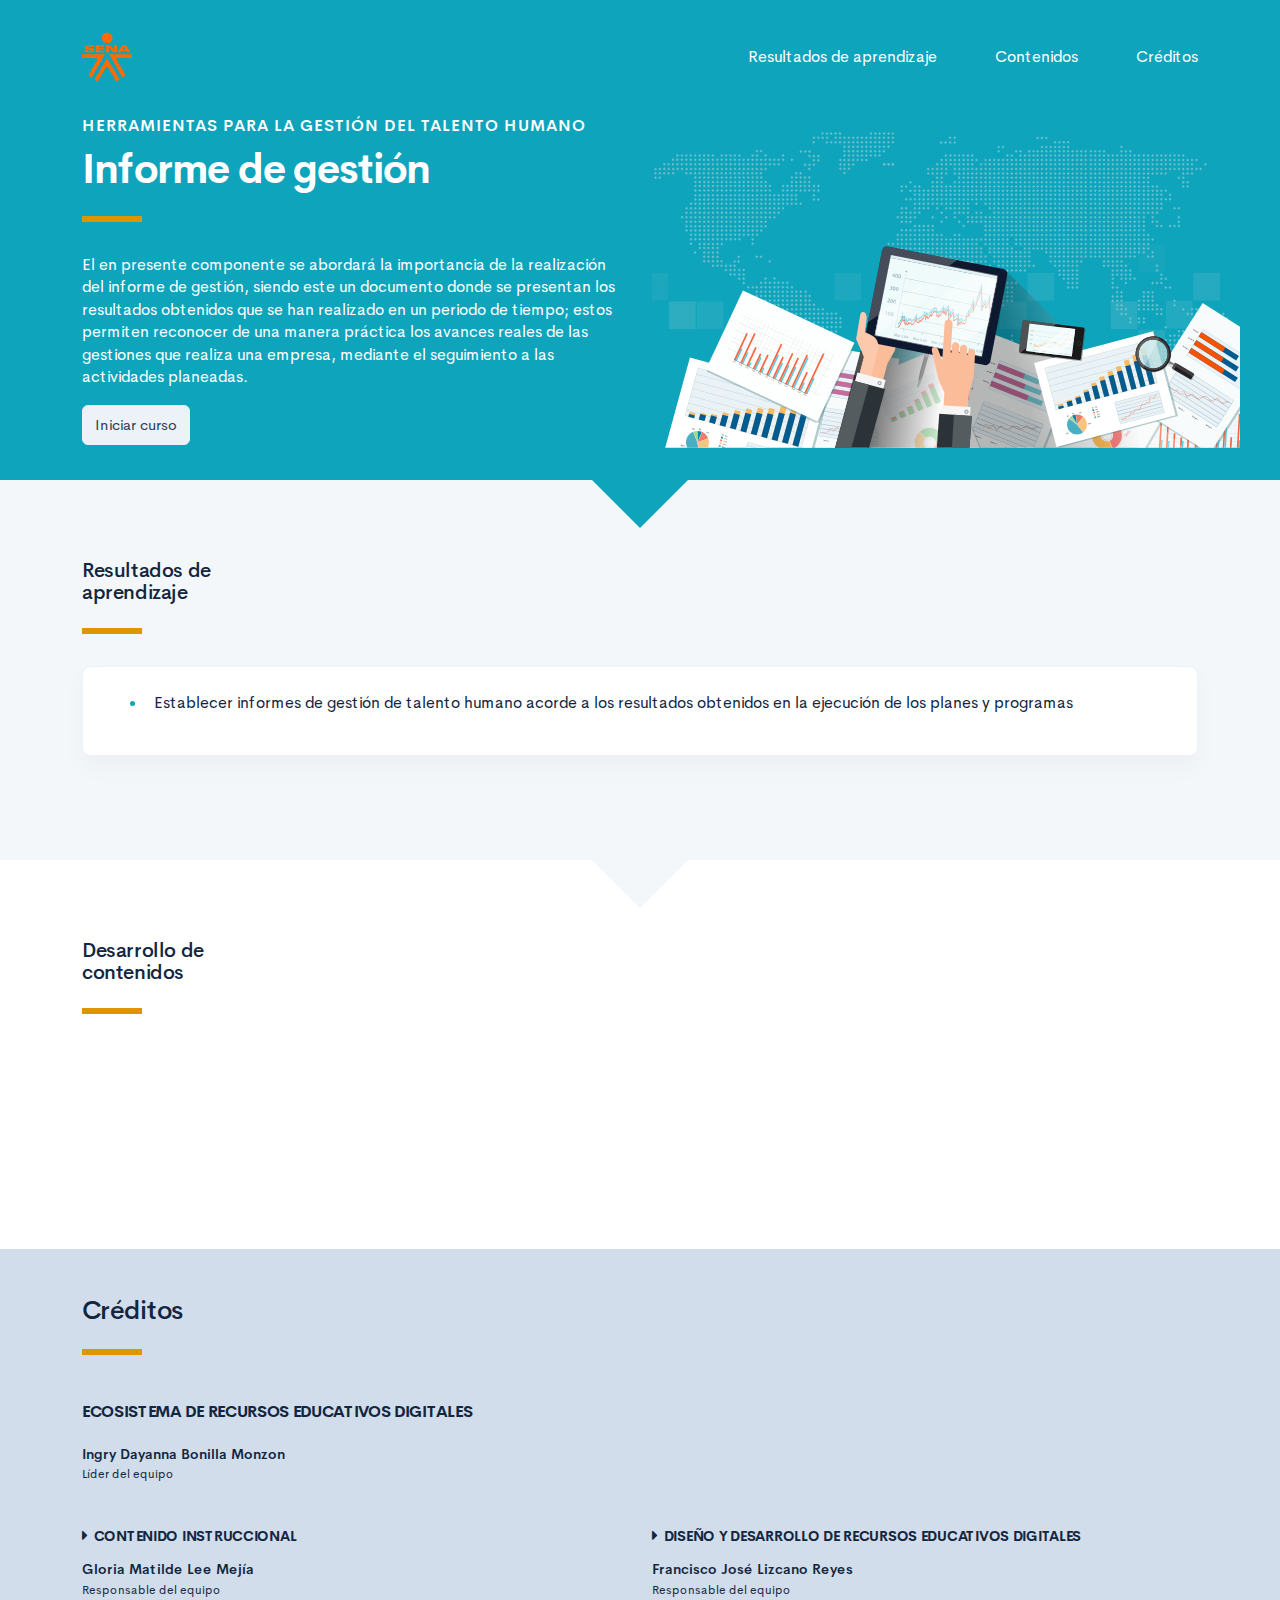
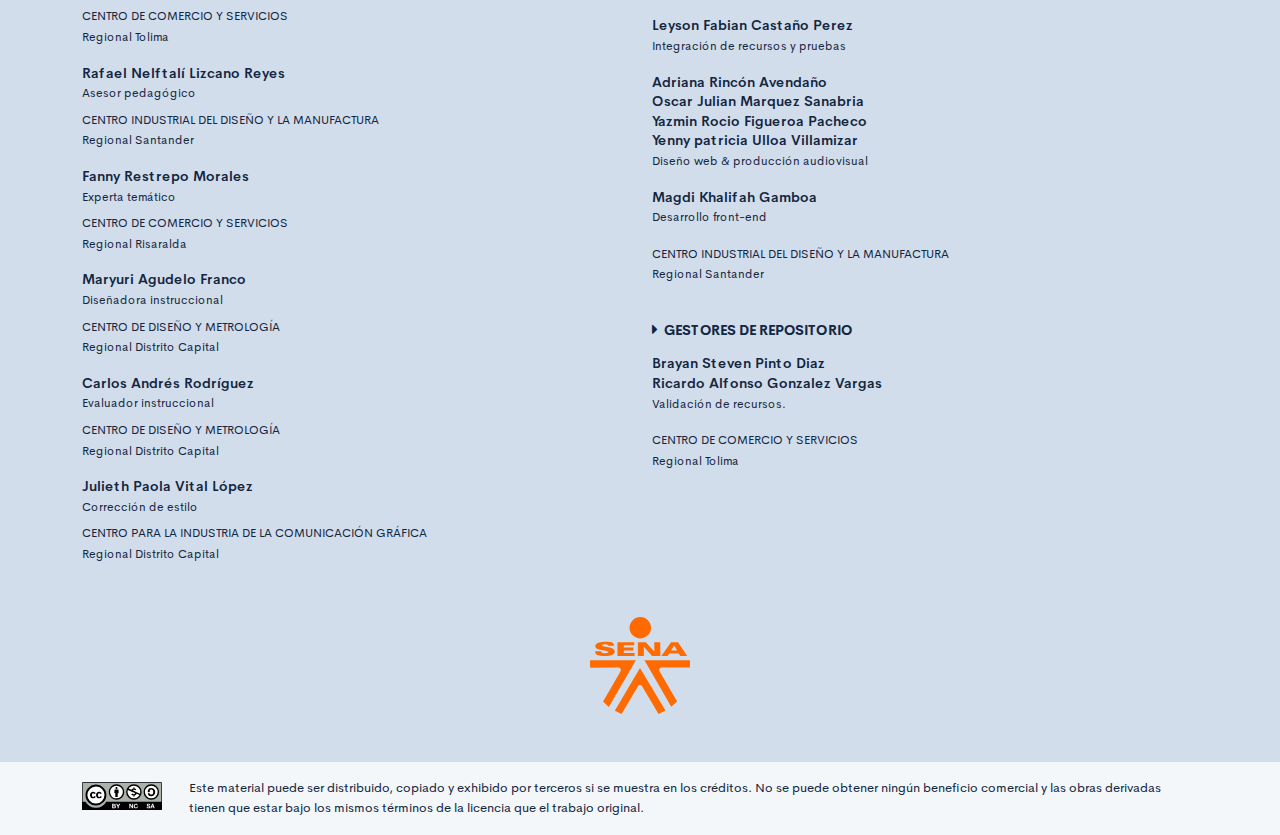
==== public/index.html @ f3836e44 "Cargue de contenidos" ====
<!DOCTYPE html>
<html lang="es">
    <head>
        <meta charset="UTF-8">
        <meta name="viewport" content="width=device-width, user-scalable=no, initial-scale=1.0, maximum-scale=1.0, minimum-scale=1.0">
        <title>Informe de gestión</title>
        <meta meta name="description" content="El en presente componente se abordará la importancia de la realización del informe de gestión, siendo este un documento donde se presentan los resultados obtenidos que se han realizado en un periodo de tiempo; estos permiten reconocer de una manera práctica los avances reales de las gestiones que realiza una empresa, mediante el seguimiento a las actividades planeadas.">
        <link rel="icon" type="image/svg+xml" href="assets/images/logos/senaLogo.svg">
        <link rel="stylesheet" href="assets/fonts/feather/feather.css">
        <link rel="stylesheet" href="assets/fonts/fontawesome/css/font-awesome.css">
        <link href="assets/css/fancybox.css" rel="stylesheet">
        <link href="assets/css/animate.css" rel="stylesheet">
        <link rel="stylesheet" href="assets/css/main.css">
    </head>
    <body class="theme-dark page-header-textura" id="page-home">
        <header class="curso-presentacion page-header" id="CursoPresentacion">
            <div class="page-textura">
                <div class="container">
                    <div class="curso-topbar justify-content-center justify-content-md-between"><a class="curso-topbar__logo"><svg xmlns="http://www.w3.org/2000/svg" width="168.273" height="164.177" viewBox="0 0 168.273 164.177">
                                <path id="SENA_LOGO" data-name="SENA LOGO" d="M85.349,1a18.09,18.09,0,1,0,18.09,18.09h0A18.1,18.1,0,0,0,85.349,1ZM25.617,42.983a33.722,33.722,0,0,0-9.386,1.024,11.156,11.156,0,0,0-5.12,2.56A5.346,5.346,0,0,0,10.086,52.2c.683,1.707,2.56,2.9,4.608,3.584,4.437,1.536,9.386,1.877,13.994,2.731a5.1,5.1,0,0,1,2.389,1.024,1.369,1.369,0,0,1-.683,2.048,9.146,9.146,0,0,1-5.291.683A8.354,8.354,0,0,1,20.5,61.244a1.962,1.962,0,0,1-.853-2.389H9.233A7.663,7.663,0,0,0,10.6,63.463a7.59,7.59,0,0,0,4.267,2.389A28.541,28.541,0,0,0,23.4,66.876,52.426,52.426,0,0,0,35,66.023a11.043,11.043,0,0,0,5.8-2.9,5.358,5.358,0,0,0-1.365-8.533,21.267,21.267,0,0,0-5.8-2.048c-3.072-.683-5.973-1.024-9.045-1.536a9.114,9.114,0,0,1-3.072-.853,1.226,1.226,0,0,1,0-2.219,9.369,9.369,0,0,1,4.437-.683,10.554,10.554,0,0,1,4.608.853A1.877,1.877,0,0,1,31.59,49.81h9.9a5.669,5.669,0,0,0-1.195-3.584A8.875,8.875,0,0,0,35.515,43.5c-3.584-.341-6.827-.512-9.9-.512Zm21.333.683V67.217H75.792V62.1H57.531V57.489H73.744V52.54H57.531V48.786H75.109v-5.12Zm47.615,0H81.253V67.217H91.322V51.346l13.824,15.872h13.824V43.666H108.9v15.7Zm42.495,0L120.676,67.217h10.581l2.56-4.267H150.2l2.389,4.267h11.776l-15.53-23.551ZM142.35,49.3l5.12,8.533h-10.41ZM.7,74.044l.171,12.8L49,86.673c2.389.512,3.925,2.048,3.413,5.8l-29.7,51.711,9.557,9.045L78.01,74.044Zm91.646,0L137.4,152.89l9.9-8.874L117.433,92.3c-.512-3.584.853-5.291,3.413-5.8l48.127.171V74.044ZM84.837,87.185,42.512,159.546l11.264,5.461,28.159-47.615a4.283,4.283,0,0,1,2.9-1.195,4.681,4.681,0,0,1,3.072,1.195l28.159,47.786,11.605-5.973Z" transform="translate(-0.7 -1)" fill="#FF6B00" />
                            </svg>
                        </a><a class="curso-topbar__menubar collapsed btn-menu-responsive d-none" data-toggle="collapse" href="#curso-topbar__nav" aria-expanded="false"><span></span><span></span><span></span></a>
                        <nav class="curso-topbar__nav collapse show d-none d-md-block" id="curso-topbar__nav">
                            <ul class="curso-topbar__list">
                                <li class="curso-topbar__item"><a class="curso-topbar__link" href="#ResultadosAprendizaje"><span class="text-white">Resultados de aprendizaje</span></a></li>
                                <li class="curso-topbar__item"><a class="curso-topbar__link" href="#IndiceTematico"><span class="text-white">Contenidos</span></a></li>
                                <li class="curso-topbar__item"><a class="curso-topbar__link" href="#Creditos"><span class="text-white">Créditos</span></a></li>
                            </ul>
                        </nav>
                    </div>
                    <!--include includes/page-home_header.pug                -->
                    <div class="curso-portada">
                        <div class="row align-items-center">
                            <div class="col-12 col-lg-6">
                                <h3 class="curso-subtitulo" id="curso-titulo-componente">HERRAMIENTAS PARA LA GESTIÓN DEL TALENTO HUMANO</h3>
                                <h1 class="curso-titulo text-white" id="curso-titulo-tema">Informe de gestión</h1>
                                <div class="brand-line-primary"></div>
                                <p class="curso-descripcion">El en presente componente se abordará la importancia de la realización del informe de gestión, siendo este un documento donde se presentan los resultados obtenidos que se han realizado en un periodo de tiempo; estos permiten reconocer de una manera práctica los avances reales de las gestiones que realiza una empresa, mediante el seguimiento a las actividades planeadas.</p><a class="curso-btn-iniciar btn btn-light" href="main.html"><span>Iniciar curso</span></a>
                            </div>
                            <div class="col-12 col-lg-6 text-center">
                                <div class="d-none d-lg-block"><img class="curso-imagen" src="assets/images/header/header_media.svg" /></div>
                            </div>
                        </div>
                    </div>
                </div>
            </div>
        </header>
        <section class="curso-resultados section bg-base-light" id="ResultadosAprendizaje">
            <div class="container">
                <h2> Resultados de <br>aprendizaje</h2>
                <div class="brand-line-primary"></div>
                <div class="card resultado-item">
                    <div class="card-body">
                        <ul class="bg-color-dark">
                            <li> <span>Establecer informes de gestión de talento humano acorde a los resultados obtenidos en la ejecución de los planes y programas</span></li>
                        </ul>
                    </div>
                </div>
            </div>
        </section>
        <section class="curso-indice-tematico section" id="IndiceTematico">
            <div class="container">
                <h2>Desarrollo de <br>contenidos</h2>
                <div class="brand-line-primary"></div>
                <div class="row justify-content-center">
                    <div class="col-12 col-sm-10">
                        <div class="card wow flipInX" data-wow-delay=".4s">
                            <div class="card-body">
                                <ul class="list-group list-group-flush list my-n3 nav-temas">
                                    <li class="list-group-item nav-tema-item">
                                        <div class="row align-items-center">
                                            <div class="col-auto">
                                                <div class="avatar avatar-sm"><span class="nav-tema-item__icon avatar-title font-size-lg bg-secondary-soft rounded-circle text-primary font-weight-bold">1</span></div>
                                            </div>
                                            <div class="col ml-n2"><span class="nav-tema-item__titulo"> <a href="main.html#page/componentes-bs/">Informe de gestión</a></span></div>
                                            <div class="col-auto"> <a class="btn btn-light nav-tema-item__btn" href="main.html#page/componentes-bs/">Ver más</a></div>
                                        </div>
                                    </li>
                                </ul>
                            </div>
                        </div>
                    </div>
                </div>
            </div>
        </section>
        <footer class="footer" id="Creditos">
            <div class="container">
                <h1>Créditos </h1>
                <div class="brand-line-primary"></div>
                <div class="row">
                    <div class="col-12 col-md-5">
                        <h3 class="footer-subtitulo mb-4">ECOSISTEMA DE RECURSOS EDUCATIVOS DIGITALES </h3>
                        <p class="footer-texto mb-2"><strong>Ingry Dayanna Bonilla Monzon </strong><br /> <span class="text-small">Líder del equipo</span></p>
                    </div>
                </div>
                <div class="row mt-5">
                    <div class="col-12 col-md-6">
                        <h4 class="footer-subtitulo-2 mt-0">
                            <div class="fa fa-caret-right mr-2"></div>Contenido Instruccional
                        </h4>
                        <p class="footer-texto mb-2"><strong>Gloria Matilde Lee Mejía </strong><br /> <span class="text-small">Responsable del equipo</span></p>
                        <p class="footer-texto"><span class="text-small text-uppercase">Centro de Comercio y Servicios</span><br /><span class="text-small">Regional Tolima</span></p>
                        <p class="footer-texto mb-2"><strong>Rafael Nelftalí Lizcano Reyes</strong><br /> <span class="text-small">Asesor pedagógico<br /></span></p>
                        <p class="footer-texto"><span class="text-small text-uppercase">CENTRO INDUSTRIAL DEL DISEÑO Y LA MANUFACTURA </span><br /><span class="text-small">Regional Santander </span></p>
                        <p class="footer-texto mb-2"><strong>Fanny Restrepo Morales</strong><br /><span class="text-small">Experta temático<br /></span></p>
                        <p class="footer-texto"><span class="text-small text-uppercase">Centro de Comercio y Servicios </span><br /><span class="text-small">Regional Risaralda</span></p>
                        <p class="footer-texto mb-2"><strong>Maryuri Agudelo Franco</strong><br /> <span class="text-small">Diseñadora instruccional<br /></span></p>
                        <p class="footer-texto"><span class="text-small text-uppercase">Centro de Diseño y Metrología</span><br /><span class="text-small">Regional Distrito Capital</span></p>
                        <p class="footer-texto mb-2"><strong>Carlos Andrés Rodríguez</strong><br /> <span class="text-small">Evaluador instruccional<br /></span></p>
                        <p class="footer-texto"><span class="text-small text-uppercase">Centro de Diseño y Metrología </span><br /><span class="text-small">Regional Distrito Capital</span></p>
                        <p class="footer-texto mb-2"><strong>Julieth Paola Vital López</strong><br /> <span class="text-small">Corrección de estilo<br /></span></p>
                        <p class="footer-texto"><span class="text-small text-uppercase">Centro para la Industria de la Comunicación Gráfica</span><br /><span class="text-small">Regional Distrito Capital </span></p>
                    </div>
                    <div class="col-12 col-md-6">
                        <h4 class="footer-subtitulo-2 mt-0">
                            <div class="fa fa-caret-right mr-2"></div>Diseño y desarrollo de recursos educativos digitales
                        </h4>
                        <p class="footer-texto"><strong>Francisco José Lizcano Reyes </strong><br /> <span class="text-small">Responsable del equipo<br /></span></p>
                        <p class="footer-texto"><strong>Leyson Fabian Castaño Perez</strong><br /> <span class="text-small">Integración de recursos y pruebas<br /></span></p>
                        <p class="footer-texto"> <strong>Adriana Rincón Avendaño</strong><br />
                            <strong>Oscar Julian Marquez Sanabria</strong><br />
                            <strong>Yazmin Rocio Figueroa Pacheco</strong><br />
                            <strong>Yenny patricia Ulloa Villamizar</strong><br /><span class="text-small">Diseño web & producción audiovisual<br /></span></p>
                        <p class="footer-texto"><strong>Magdi Khalifah Gamboa</strong><br /> <span class="text-small">Desarrollo front-end<br /></span></p>
                        <p class="footer-texto"><span class="text-small text-uppercase">CENTRO INDUSTRIAL DEL DISEÑO Y LA MANUFACTURA </span><br /><span class="text-small">Regional Santander</span></p>
                        <h4 class="footer-subtitulo-2 mt-5">
                            <div class="fa fa-caret-right mr-2"></div>Gestores de repositorio
                        </h4>
                        <p class="footer-texto"><strong>Brayan Steven Pinto Diaz</strong><br />
                            <strong>Ricardo Alfonso Gonzalez Vargas</strong><br /> <span class="text-small">Validación de recursos.<br /></span></p>
                        <p class="footer-texto"><span class="text-small text-uppercase">Centro de comercio y servicios </span><br /><span class="text-small">Regional Tolima</span></p>
                    </div>
                </div>
                <div class="row justify-content-center align-items-center mt-5"><img src="assets/images/logos/senaLogo.svg" style="max-width:100px" /></div>
            </div>
        </footer>
        <section id="cc">
            <div class="container">
                <div class="d-flex flex-column flex-sm-row"><span class="pr-3"><i class="icon cc"></i></span><span>Este material puede ser distribuido, copiado y exhibido por terceros si se muestra en los créditos. No se puede obtener ningún beneficio comercial y las obras derivadas tienen que estar bajo los mismos términos de la licencia que el trabajo original.</span></div>
            </div>
        </section>
        <script src="assets/js/vendor.js"></script>
        <script src="assets/js/global.js"> </script>
        <script src="assets/js/pages.js"></script>
    </body>
</html>
---- public/assets/fonts/feather/feather.css ----
@font-face {
  font-family: 'Feather';
  src:
    url('fonts/Feather.ttf?sdxovp') format('truetype'),
    url('fonts/Feather.woff?sdxovp') format('woff'),
    url('fonts/Feather.svg?sdxovp#Feather') format('svg');
  font-weight: normal;
  font-style: normal;
}

.fe {
  /* use !important to prevent issues with browser extensions that change fonts */
  font-family: 'Feather' !important;
  speak: none;
  font-style: normal;
  font-weight: normal;
  font-variant: normal;
  text-transform: none;
  line-height: 1;

  /* Better Font Rendering =========== */
  -webkit-font-smoothing: antialiased;
  -moz-osx-font-smoothing: grayscale;
}

.fe-activity:before {
  content: "\e900";
}
.fe-airplay:before {
  content: "\e901";
}
.fe-alert-circle:before {
  content: "\e902";
}
.fe-alert-octagon:before {
  content: "\e903";
}
.fe-alert-triangle:before {
  content: "\e904";
}
.fe-align-center:before {
  content: "\e905";
}
.fe-align-justify:before {
  content: "\e906";
}
.fe-align-left:before {
  content: "\e907";
}
.fe-align-right:before {
  content: "\e908";
}
.fe-anchor:before {
  content: "\e909";
}
.fe-aperture:before {
  content: "\e90a";
}
.fe-archive:before {
  content: "\e90b";
}
.fe-arrow-down:before {
  content: "\e90c";
}
.fe-arrow-down-circle:before {
  content: "\e90d";
}
.fe-arrow-down-left:before {
  content: "\e90e";
}
.fe-arrow-down-right:before {
  content: "\e90f";
}
.fe-arrow-left:before {
  content: "\e910";
}
.fe-arrow-left-circle:before {
  content: "\e911";
}
.fe-arrow-right:before {
  content: "\e912";
}
.fe-arrow-right-circle:before {
  content: "\e913";
}
.fe-arrow-up:before {
  content: "\e914";
}
.fe-arrow-up-circle:before {
  content: "\e915";
}
.fe-arrow-up-left:before {
  content: "\e916";
}
.fe-arrow-up-right:before {
  content: "\e917";
}
.fe-at-sign:before {
  content: "\e918";
}
.fe-award:before {
  content: "\e919";
}
.fe-bar-chart:before {
  content: "\e91a";
}
.fe-bar-chart-2:before {
  content: "\e91b";
}
.fe-battery:before {
  content: "\e91c";
}
.fe-battery-charging:before {
  content: "\e91d";
}
.fe-bell:before {
  content: "\e91e";
}
.fe-bell-off:before {
  content: "\e91f";
}
.fe-bluetooth:before {
  content: "\e920";
}
.fe-bold:before {
  content: "\e921";
}
.fe-book:before {
  content: "\e922";
}
.fe-book-open:before {
  content: "\e923";
}
.fe-bookmark:before {
  content: "\e924";
}
.fe-box:before {
  content: "\e925";
}
.fe-briefcase:before {
  content: "\e926";
}
.fe-calendar:before {
  content: "\e927";
}
.fe-camera:before {
  content: "\e928";
}
.fe-camera-off:before {
  content: "\e929";
}
.fe-cast:before {
  content: "\e92a";
}
.fe-check:before {
  content: "\e92b";
}
.fe-check-circle:before {
  content: "\e92c";
}
.fe-check-square:before {
  content: "\e92d";
}
.fe-chevron-down:before {
  content: "\e92e";
}
.fe-chevron-left:before {
  content: "\e92f";
}
.fe-chevron-right:before {
  content: "\e930";
}
.fe-chevron-up:before {
  content: "\e931";
}
.fe-chevrons-down:before {
  content: "\e932";
}
.fe-chevrons-left:before {
  content: "\e933";
}
.fe-chevrons-right:before {
  content: "\e934";
}
.fe-chevrons-up:before {
  content: "\e935";
}
.fe-chrome:before {
  content: "\e936";
}
.fe-circle:before {
  content: "\e937";
}
.fe-clipboard:before {
  content: "\e938";
}
.fe-clock:before {
  content: "\e939";
}
.fe-cloud:before {
  content: "\e93a";
}
.fe-cloud-drizzle:before {
  content: "\e93b";
}
.fe-cloud-lightning:before {
  content: "\e93c";
}
.fe-cloud-off:before {
  content: "\e93d";
}
.fe-cloud-rain:before {
  content: "\e93e";
}
.fe-cloud-snow:before {
  content: "\e93f";
}
.fe-code:before {
  content: "\e940";
}
.fe-codepen:before {
  content: "\e941";
}
.fe-command:before {
  content: "\e942";
}
.fe-compass:before {
  content: "\e943";
}
.fe-copy:before {
  content: "\e944";
}
.fe-corner-down-left:before {
  content: "\e945";
}
.fe-corner-down-right:before {
  content: "\e946";
}
.fe-corner-left-down:before {
  content: "\e947";
}
.fe-corner-left-up:before {
  content: "\e948";
}
.fe-corner-right-down:before {
  content: "\e949";
}
.fe-corner-right-up:before {
  content: "\e94a";
}
.fe-corner-up-left:before {
  content: "\e94b";
}
.fe-corner-up-right:before {
  content: "\e94c";
}
.fe-cpu:before {
  content: "\e94d";
}
.fe-credit-card:before {
  content: "\e94e";
}
.fe-crop:before {
  content: "\e94f";
}
.fe-crosshair:before {
  content: "\e950";
}
.fe-database:before {
  content: "\e951";
}
.fe-delete:before {
  content: "\e952";
}
.fe-disc:before {
  content: "\e953";
}
.fe-dollar-sign:before {
  content: "\e954";
}
.fe-download:before {
  content: "\e955";
}
.fe-download-cloud:before {
  content: "\e956";
}
.fe-droplet:before {
  content: "\e957";
}
.fe-edit:before {
  content: "\e958";
}
.fe-edit-2:before {
  content: "\e959";
}
.fe-edit-3:before {
  content: "\e95a";
}
.fe-external-link:before {
  content: "\e95b";
}
.fe-eye:before {
  content: "\e95c";
}
.fe-eye-off:before {
  content: "\e95d";
}
.fe-facebook:before {
  content: "\e95e";
}
.fe-fast-forward:before {
  content: "\e95f";
}
.fe-feather:before {
  content: "\e960";
}
.fe-file:before {
  content: "\e961";
}
.fe-file-minus:before {
  content: "\e962";
}
.fe-file-plus:before {
  content: "\e963";
}
.fe-file-text:before {
  content: "\e964";
}
.fe-film:before {
  content: "\e965";
}
.fe-filter:before {
  content: "\e966";
}
.fe-flag:before {
  content: "\e967";
}
.fe-folder:before {
  content: "\e968";
}
.fe-folder-minus:before {
  content: "\e969";
}
.fe-folder-plus:before {
  content: "\e96a";
}
.fe-gift:before {
  content: "\e96b";
}
.fe-git-branch:before {
  content: "\e96c";
}
.fe-git-commit:before {
  content: "\e96d";
}
.fe-git-merge:before {
  content: "\e96e";
}
.fe-git-pull-request:before {
  content: "\e96f";
}
.fe-github:before {
  content: "\e970";
}
.fe-gitlab:before {
  content: "\e971";
}
.fe-globe:before {
  content: "\e972";
}
.fe-grid:before {
  content: "\e973";
}
.fe-hard-drive:before {
  content: "\e974";
}
.fe-hash:before {
  content: "\e975";
}
.fe-headphones:before {
  content: "\e976";
}
.fe-heart:before {
  content: "\e977";
}
.fe-help-circle:before {
  content: "\e978";
}
.fe-home:before {
  content: "\e979";
}
.fe-image:before {
  content: "\e97a";
}
.fe-inbox:before {
  content: "\e97b";
}
.fe-info:before {
  content: "\e97c";
}
.fe-instagram:before {
  content: "\e97d";
}
.fe-italic:before {
  content: "\e97e";
}
.fe-layers:before {
  content: "\e97f";
}
.fe-layout:before {
  content: "\e980";
}
.fe-life-buoy:before {
  content: "\e981";
}
.fe-link:before {
  content: "\e982";
}
.fe-link-2:before {
  content: "\e983";
}
.fe-linkedin:before {
  content: "\e984";
}
.fe-list:before {
  content: "\e985";
}
.fe-loader:before {
  content: "\e986";
}
.fe-lock:before {
  content: "\e987";
}
.fe-log-in:before {
  content: "\e988";
}
.fe-log-out:before {
  content: "\e989";
}
.fe-mail:before {
  content: "\e98a";
}
.fe-map:before {
  content: "\e98b";
}
.fe-map-pin:before {
  content: "\e98c";
}
.fe-maximize:before {
  content: "\e98d";
}
.fe-maximize-2:before {
  content: "\e98e";
}
.fe-menu:before {
  content: "\e98f";
}
.fe-message-circle:before {
  content: "\e990";
}
.fe-message-square:before {
  content: "\e991";
}
.fe-mic:before {
  content: "\e992";
}
.fe-mic-off:before {
  content: "\e993";
}
.fe-minimize:before {
  content: "\e994";
}
.fe-minimize-2:before {
  content: "\e995";
}
.fe-minus:before {
  content: "\e996";
}
.fe-minus-circle:before {
  content: "\e997";
}
.fe-minus-square:before {
  content: "\e998";
}
.fe-monitor:before {
  content: "\e999";
}
.fe-moon:before {
  content: "\e99a";
}
.fe-more-horizontal:before {
  content: "\e99b";
}
.fe-more-vertical:before {
  content: "\e99c";
}
.fe-move:before {
  content: "\e99d";
}
.fe-music:before {
  content: "\e99e";
}
.fe-navigation:before {
  content: "\e99f";
}
.fe-navigation-2:before {
  content: "\e9a0";
}
.fe-octagon:before {
  content: "\e9a1";
}
.fe-package:before {
  content: "\e9a2";
}
.fe-paperclip:before {
  content: "\e9a3";
}
.fe-pause:before {
  content: "\e9a4";
}
.fe-pause-circle:before {
  content: "\e9a5";
}
.fe-percent:before {
  content: "\e9a6";
}
.fe-phone:before {
  content: "\e9a7";
}
.fe-phone-call:before {
  content: "\e9a8";
}
.fe-phone-forwarded:before {
  content: "\e9a9";
}
.fe-phone-incoming:before {
  content: "\e9aa";
}
.fe-phone-missed:before {
  content: "\e9ab";
}
.fe-phone-off:before {
  content: "\e9ac";
}
.fe-phone-outgoing:before {
  content: "\e9ad";
}
.fe-pie-chart:before {
  content: "\e9ae";
}
.fe-play:before {
  content: "\e9af";
}
.fe-play-circle:before {
  content: "\e9b0";
}
.fe-plus:before {
  content: "\e9b1";
}
.fe-plus-circle:before {
  content: "\e9b2";
}
.fe-plus-square:before {
  content: "\e9b3";
}
.fe-pocket:before {
  content: "\e9b4";
}
.fe-power:before {
  content: "\e9b5";
}
.fe-printer:before {
  content: "\e9b6";
}
.fe-radio:before {
  content: "\e9b7";
}
.fe-refresh-ccw:before {
  content: "\e9b8";
}
.fe-refresh-cw:before {
  content: "\e9b9";
}
.fe-repeat:before {
  content: "\e9ba";
}
.fe-rewind:before {
  content: "\e9bb";
}
.fe-rotate-ccw:before {
  content: "\e9bc";
}
.fe-rotate-cw:before {
  content: "\e9bd";
}
.fe-rss:before {
  content: "\e9be";
}
.fe-save:before {
  content: "\e9bf";
}
.fe-scissors:before {
  content: "\e9c0";
}
.fe-search:before {
  content: "\e9c1";
}
.fe-send:before {
  content: "\e9c2";
}
.fe-server:before {
  content: "\e9c3";
}
.fe-settings:before {
  content: "\e9c4";
}
.fe-share:before {
  content: "\e9c5";
}
.fe-share-2:before {
  content: "\e9c6";
}
.fe-shield:before {
  content: "\e9c7";
}
.fe-shield-off:before {
  content: "\e9c8";
}
.fe-shopping-bag:before {
  content: "\e9c9";
}
.fe-shopping-cart:before {
  content: "\e9ca";
}
.fe-shuffle:before {
  content: "\e9cb";
}
.fe-sidebar:before {
  content: "\e9cc";
}
.fe-skip-back:before {
  content: "\e9cd";
}
.fe-skip-forward:before {
  content: "\e9ce";
}
.fe-slack:before {
  content: "\e9cf";
}
.fe-slash:before {
  content: "\e9d0";
}
.fe-sliders:before {
  content: "\e9d1";
}
.fe-smartphone:before {
  content: "\e9d2";
}
.fe-speaker:before {
  content: "\e9d3";
}
.fe-square:before {
  content: "\e9d4";
}
.fe-star:before {
  content: "\e9d5";
}
.fe-stop-circle:before {
  content: "\e9d6";
}
.fe-sun:before {
  content: "\e9d7";
}
.fe-sunrise:before {
  content: "\e9d8";
}
.fe-sunset:before {
  content: "\e9d9";
}
.fe-tablet:before {
  content: "\e9da";
}
.fe-tag:before {
  content: "\e9db";
}
.fe-target:before {
  content: "\e9dc";
}
.fe-terminal:before {
  content: "\e9dd";
}
.fe-thermometer:before {
  content: "\e9de";
}
.fe-thumbs-down:before {
  content: "\e9df";
}
.fe-thumbs-up:before {
  content: "\e9e0";
}
.fe-toggle-left:before {
  content: "\e9e1";
}
.fe-toggle-right:before {
  content: "\e9e2";
}
.fe-trash:before {
  content: "\e9e3";
}
.fe-trash-2:before {
  content: "\e9e4";
}
.fe-trending-down:before {
  content: "\e9e5";
}
.fe-trending-up:before {
  content: "\e9e6";
}
.fe-triangle:before {
  content: "\e9e7";
}
.fe-truck:before {
  content: "\e9e8";
}
.fe-tv:before {
  content: "\e9e9";
}
.fe-twitter:before {
  content: "\e9ea";
}
.fe-type:before {
  content: "\e9eb";
}
.fe-umbrella:before {
  content: "\e9ec";
}
.fe-underline:before {
  content: "\e9ed";
}
.fe-unlock:before {
  content: "\e9ee";
}
.fe-upload:before {
  content: "\e9ef";
}
.fe-upload-cloud:before {
  content: "\e9f0";
}
.fe-user:before {
  content: "\e9f1";
}
.fe-user-check:before {
  content: "\e9f2";
}
.fe-user-minus:before {
  content: "\e9f3";
}
.fe-user-plus:before {
  content: "\e9f4";
}
.fe-user-x:before {
  content: "\e9f5";
}
.fe-users:before {
  content: "\e9f6";
}
.fe-video:before {
  content: "\e9f7";
}
.fe-video-off:before {
  content: "\e9f8";
}
.fe-voicemail:before {
  content: "\e9f9";
}
.fe-volume:before {
  content: "\e9fa";
}
.fe-volume-1:before {
  content: "\e9fb";
}
.fe-volume-2:before {
  content: "\e9fc";
}
.fe-volume-x:before {
  content: "\e9fd";
}
.fe-watch:before {
  content: "\e9fe";
}
.fe-wifi:before {
  content: "\e9ff";
}
.fe-wifi-off:before {
  content: "\ea00";
}
.fe-wind:before {
  content: "\ea01";
}
.fe-x:before {
  content: "\ea02";
}
.fe-x-circle:before {
  content: "\ea03";
}
.fe-x-square:before {
  content: "\ea04";
}
.fe-youtube:before {
  content: "\ea05";
}
.fe-zap:before {
  content: "\ea06";
}
.fe-zap-off:before {
  content: "\ea07";
}
.fe-zoom-in:before {
  content: "\ea08";
}
.fe-zoom-out:before {
  content: "\ea09";
}
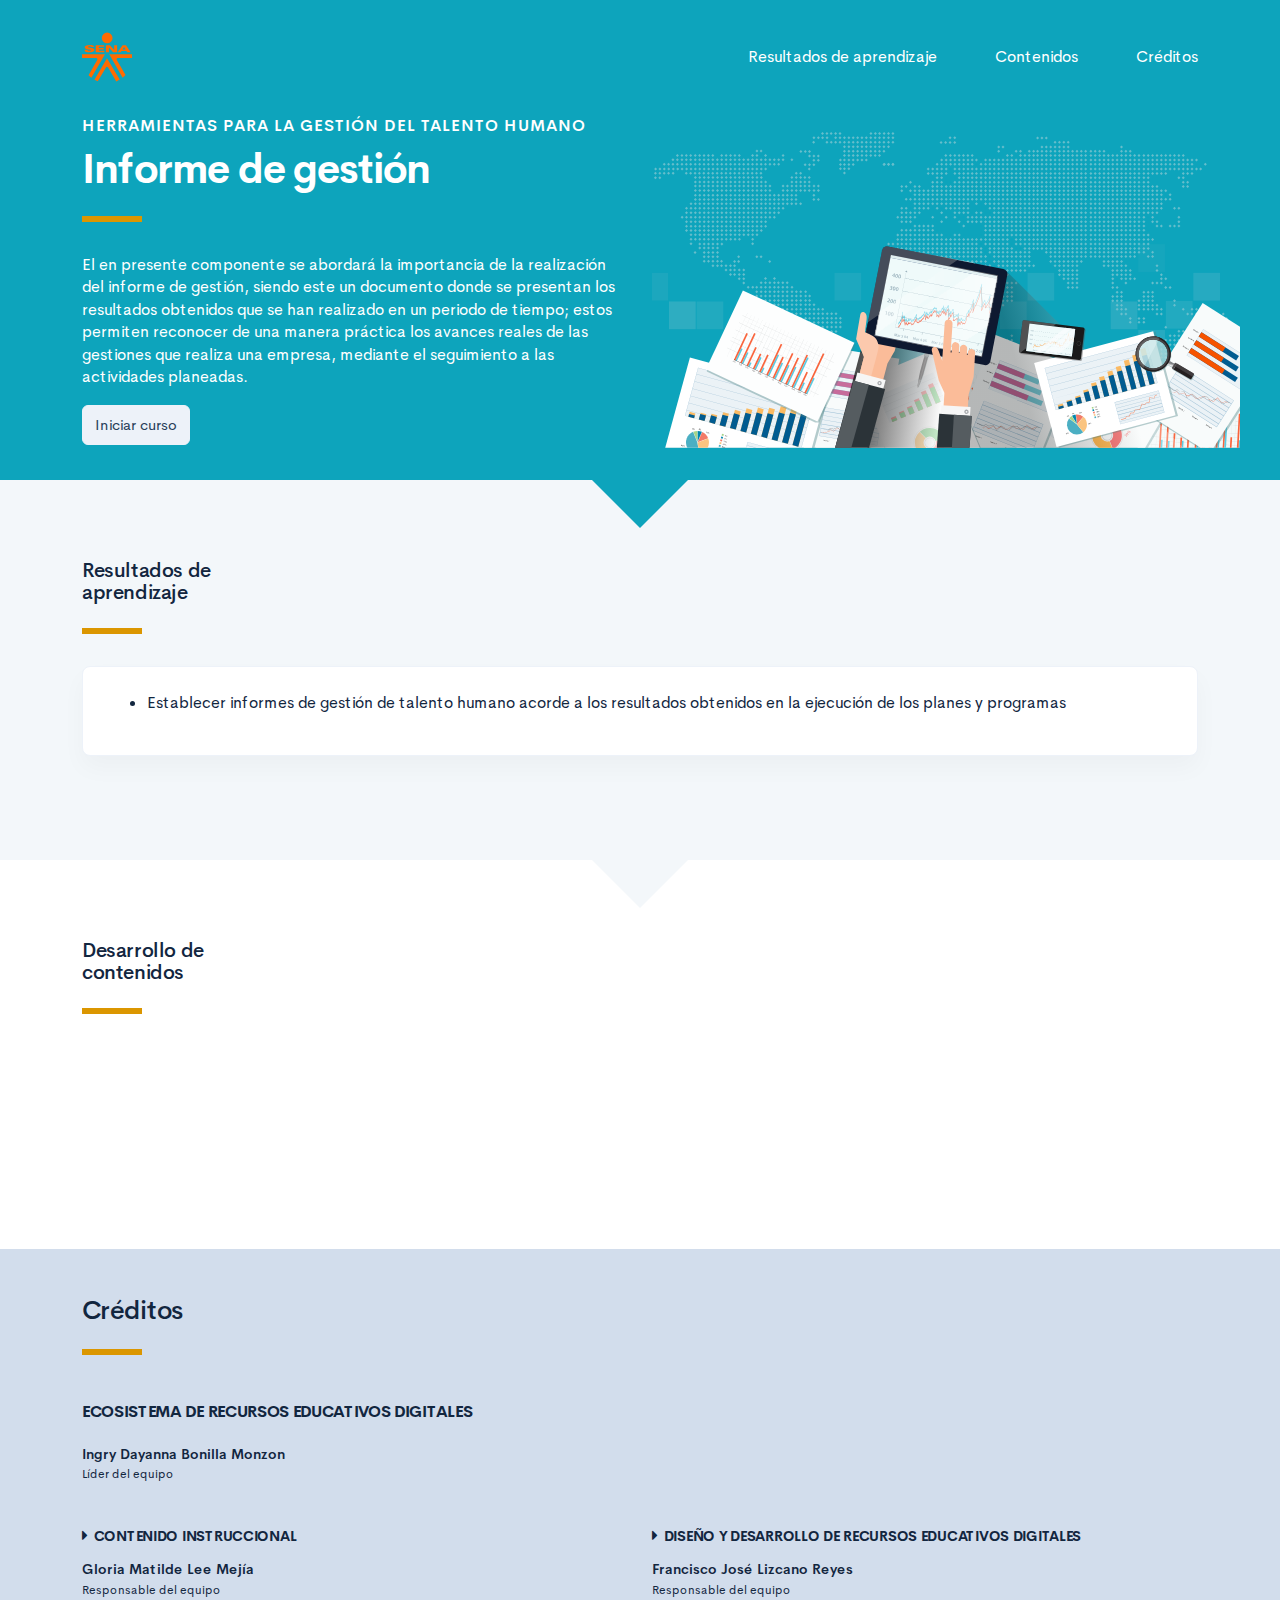
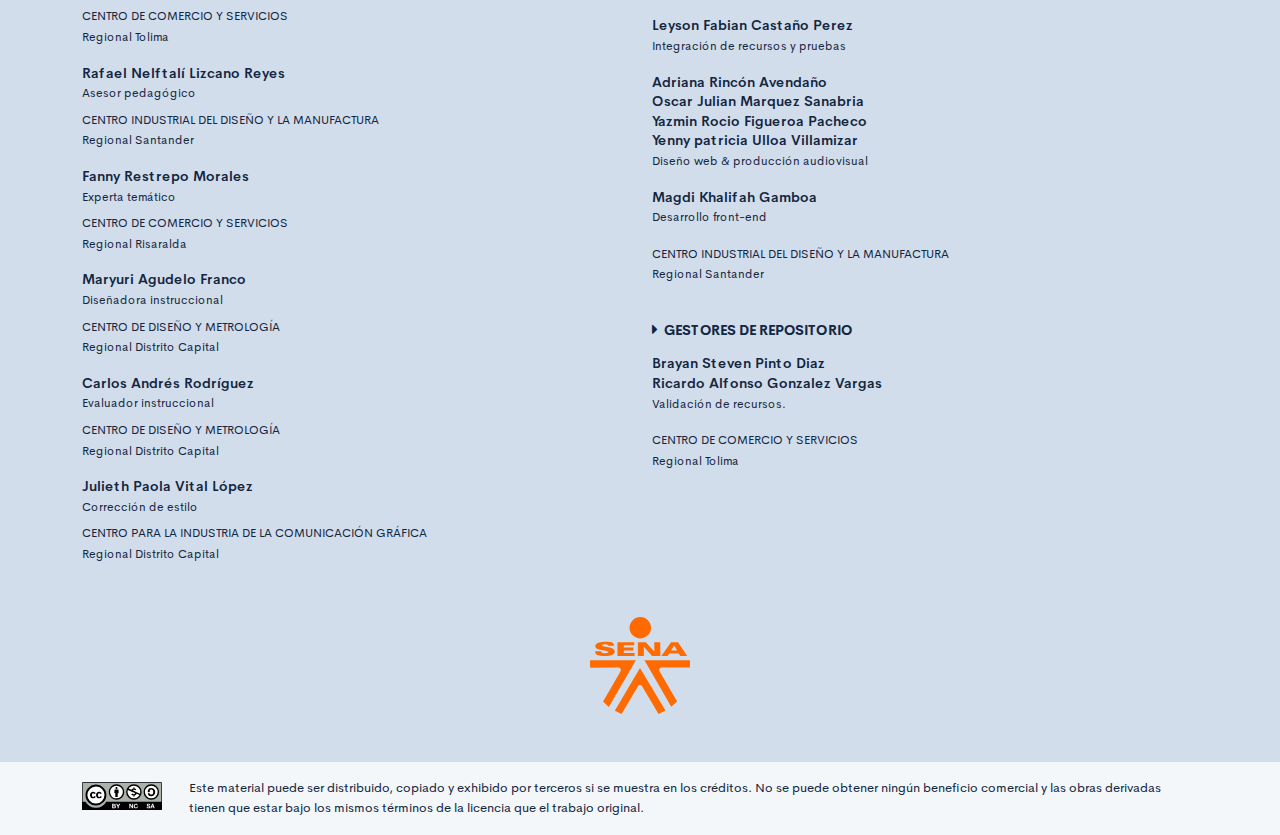
==== commit 18fa0b6b: "Ajustes repositorio" ====
--- a/public/index.html
+++ b/public/index.html
@@ -51,7 +51,7 @@
                 <div class="brand-line-primary"></div>
                 <div class="card resultado-item">
                     <div class="card-body">
-                        <ul class="bg-color-dark">
+                        <ul>
                             <li> <span>Establecer informes de gestión de talento humano acorde a los resultados obtenidos en la ejecución de los planes y programas</span></li>
                         </ul>
                     </div>
